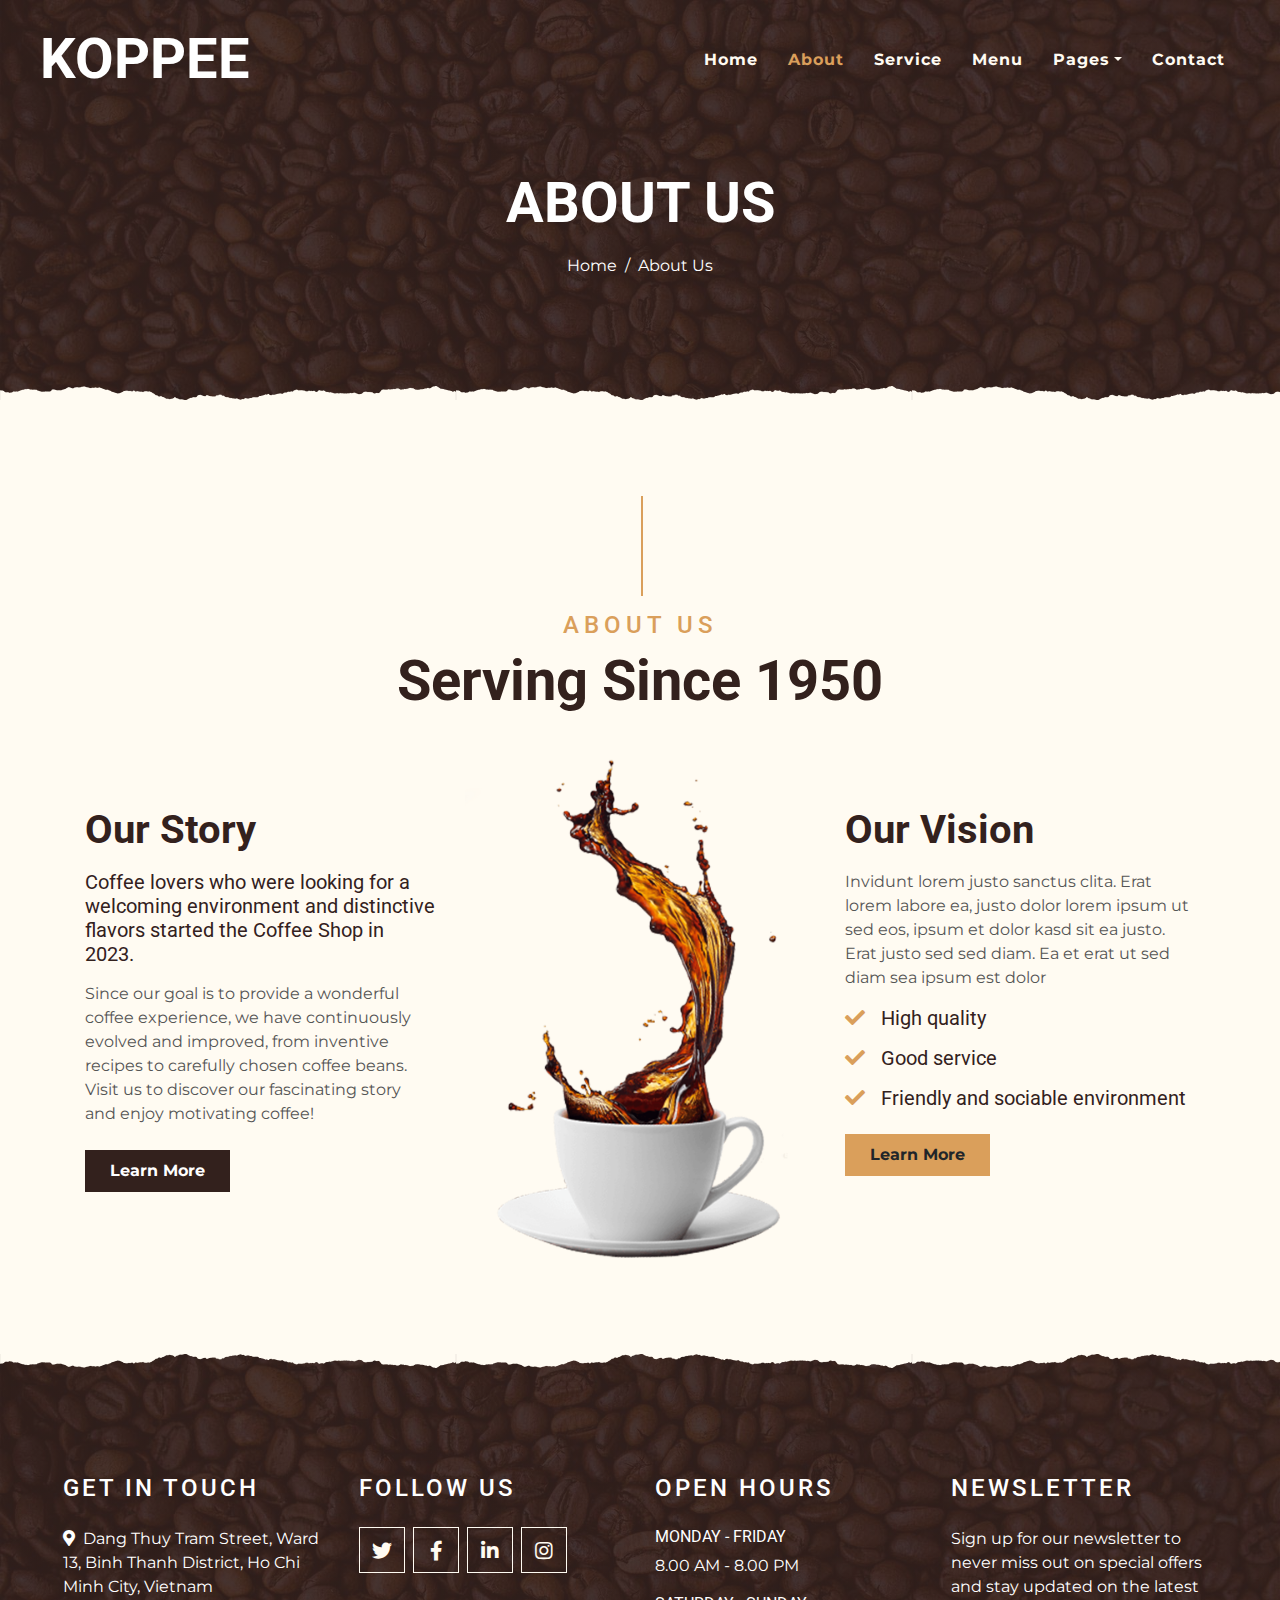
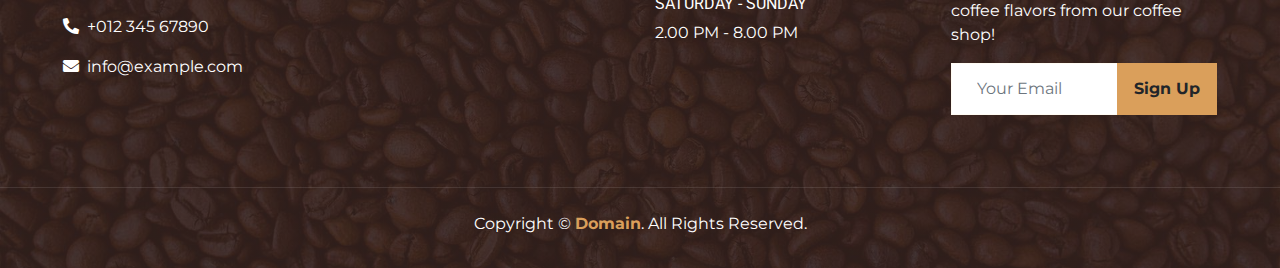
==== about.html @ 8549fde6 "Coffee Shop Project" ====
<!DOCTYPE html>
<html lang="en">

<head>
    <meta charset="utf-8">
    <title>KOPPEE - Coffee Shop HTML Template</title>
    <meta content="width=device-width, initial-scale=1.0" name="viewport">
    <meta content="Free Website Template" name="keywords">
    <meta content="Free Website Template" name="description">

    <!-- Favicon -->
    <link href="img/favicon.ico" rel="icon">

    <!-- Google Font -->
    <link rel="preconnect" href="https://fonts.gstatic.com">
    <link href="https://fonts.googleapis.com/css2?family=Montserrat:wght@200;400&family=Roboto:wght@400;500;700&display=swap" rel="stylesheet"> 

    <!-- Font Awesome -->
    <link href="https://cdnjs.cloudflare.com/ajax/libs/font-awesome/5.10.0/css/all.min.css" rel="stylesheet">

    <!-- Libraries Stylesheet -->
    <link href="lib/owlcarousel/assets/owl.carousel.min.css" rel="stylesheet">
    <link href="lib/tempusdominus/css/tempusdominus-bootstrap-4.min.css" rel="stylesheet" />

    <!-- Customized Bootstrap Stylesheet -->
    <link href="css/style.min.css" rel="stylesheet">
</head>

<body>
    <!-- Navbar Start -->
    <div class="container-fluid p-0 nav-bar">
        <nav class="navbar navbar-expand-lg bg-none navbar-dark py-3">
            <a href="index.html" class="navbar-brand px-lg-4 m-0">
                <h1 class="m-0 display-4 text-uppercase text-white">KOPPEE</h1>
            </a>
            <button type="button" class="navbar-toggler" data-toggle="collapse" data-target="#navbarCollapse">
                <span class="navbar-toggler-icon"></span>
            </button>
            <div class="collapse navbar-collapse justify-content-between" id="navbarCollapse">
                <div class="navbar-nav ml-auto p-4">
                    <a href="index.html" class="nav-item nav-link">Home</a>
                    <a href="about.html" class="nav-item nav-link active">About</a>
                    <a href="service.html" class="nav-item nav-link">Service</a>
                    <a href="menu.html" class="nav-item nav-link">Menu</a>
                    <div class="nav-item dropdown">
                        <a href="#" class="nav-link dropdown-toggle" data-toggle="dropdown">Pages</a>
                        <div class="dropdown-menu text-capitalize">
                            <a href="reservation.html" class="dropdown-item">Reservation</a>
                            <a href="testimonial.html" class="dropdown-item">Testimonial</a>
                        </div>
                    </div>
                    <a href="contact.html" class="nav-item nav-link">Contact</a>
                </div>
            </div>
        </nav>
    </div>
    <!-- Navbar End -->


    <!-- Page Header Start -->
    <div class="container-fluid page-header mb-5 position-relative overlay-bottom">
        <div class="d-flex flex-column align-items-center justify-content-center pt-0 pt-lg-5" style="min-height: 400px">
            <h1 class="display-4 mb-3 mt-0 mt-lg-5 text-white text-uppercase">About Us</h1>
            <div class="d-inline-flex mb-lg-5">
                <p class="m-0 text-white"><a class="text-white" href="">Home</a></p>
                <p class="m-0 text-white px-2">/</p>
                <p class="m-0 text-white">About Us</p>
            </div>
        </div>
    </div>
    <!-- Page Header End -->


    <!-- About Start -->
    <div class="container-fluid py-5">
        <div class="container">
            <div class="section-title">
                <h4 class="text-primary text-uppercase" style="letter-spacing: 5px;">About Us</h4>
                <h1 class="display-4">Serving Since 1950</h1>
            </div>
            <div class="row">
                <div class="col-lg-4 py-0 py-lg-5">
                    <h1 class="mb-3">Our Story</h1>
                    <h5 class="mb-3">Coffee lovers who were looking for a welcoming environment and distinctive flavors started the Coffee Shop in 2023.</h5>
                    <p> Since our goal is to provide a wonderful coffee experience, we have continuously evolved and improved, from inventive recipes to carefully chosen coffee beans. 
                        Visit us to discover our fascinating story and enjoy motivating coffee!</p>
                    <a href="" class="btn btn-secondary font-weight-bold py-2 px-4 mt-2">Learn More</a>
                </div>
                <div class="col-lg-4 py-5 py-lg-0" style="min-height: 500px;">
                    <div class="position-relative h-100">
                        <img class="position-absolute w-100 h-100" src="img/about.png" style="object-fit: cover;">
                    </div>
                </div>
                <div class="col-lg-4 py-0 py-lg-5">
                    <h1 class="mb-3">Our Vision</h1>
                    <p>Invidunt lorem justo sanctus clita. Erat lorem labore ea, justo dolor lorem ipsum ut sed eos, ipsum et dolor kasd sit ea justo. Erat justo sed sed diam. Ea et erat ut sed diam sea ipsum est dolor</p>
                    <h5 class="mb-3"><i class="fa fa-check text-primary mr-3"></i>High quality</h5>
                    <h5 class="mb-3"><i class="fa fa-check text-primary mr-3"></i>Good service</h5>
                    <h5 class="mb-3"><i class="fa fa-check text-primary mr-3"></i>Friendly and sociable environment</h5>
                    <a href="" class="btn btn-primary font-weight-bold py-2 px-4 mt-2">Learn More</a>
                </div>
            </div>
        </div>
    </div>
    <!-- About End -->


    <!-- Footer Start -->
    <div class="container-fluid footer text-white mt-5 pt-5 px-0 position-relative overlay-top">
        <div class="row mx-0 pt-5 px-sm-3 px-lg-5 mt-4">
            <div class="col-lg-3 col-md-6 mb-5">
                <h4 class="text-white text-uppercase mb-4" style="letter-spacing: 3px;">Get In Touch</h4>
                <p><i class="fa fa-map-marker-alt mr-2"></i>Dang Thuy Tram Street, Ward 13, Binh Thanh District, Ho Chi Minh City, Vietnam</p>
                <p><i class="fa fa-phone-alt mr-2"></i>+012 345 67890</p>
                <p class="m-0"><i class="fa fa-envelope mr-2"></i>info@example.com</p>
            </div>
            <div class="col-lg-3 col-md-6 mb-5">
                <h4 class="text-white text-uppercase mb-4" style="letter-spacing: 3px;">Follow Us</h4>
                <div class="d-flex justify-content-start">
                    <a class="btn btn-lg btn-outline-light btn-lg-square mr-2" href="#"><i class="fab fa-twitter"></i></a>
                    <a class="btn btn-lg btn-outline-light btn-lg-square mr-2" href="#"><i class="fab fa-facebook-f"></i></a>
                    <a class="btn btn-lg btn-outline-light btn-lg-square mr-2" href="#"><i class="fab fa-linkedin-in"></i></a>
                    <a class="btn btn-lg btn-outline-light btn-lg-square" href="#"><i class="fab fa-instagram"></i></a>
                </div>
            </div>
            <div class="col-lg-3 col-md-6 mb-5">
                <h4 class="text-white text-uppercase mb-4" style="letter-spacing: 3px;">Open Hours</h4>
                <div>
                    <h6 class="text-white text-uppercase">Monday - Friday</h6>
                    <p>8.00 AM - 8.00 PM</p>
                    <h6 class="text-white text-uppercase">Saturday - Sunday</h6>
                    <p>2.00 PM - 8.00 PM</p>
                </div>
            </div>
            <div class="col-lg-3 col-md-6 mb-5">
                <h4 class="text-white text-uppercase mb-4" style="letter-spacing: 3px;">Newsletter</h4>
                <p>Sign up for our newsletter to never miss out on special offers and stay updated on the latest coffee flavors from our coffee shop!</p>
                <div class="w-100">
                    <div class="input-group">
                        <input type="text" class="form-control border-light" style="padding: 25px;" placeholder="Your Email">
                        <div class="input-group-append">
                            <button class="btn btn-primary font-weight-bold px-3">Sign Up</button>
                        </div>
                    </div>
                </div>
            </div>
        </div>
        <div class="container-fluid text-center text-white border-top mt-4 py-4 px-sm-3 px-md-5" style="border-color: rgba(256, 256, 256, .1) !important;">
            <p class="mb-2 text-white">Copyright &copy; <a class="font-weight-bold" href="#">Domain</a>. All Rights Reserved.</a></p>
        </div>
    </div>
    <!-- Footer End -->


    <!-- Back to Top -->
    <a href="#" class="btn btn-lg btn-primary btn-lg-square back-to-top"><i class="fa fa-angle-double-up"></i></a>


    <!-- JavaScript Libraries -->
    <script src="https://code.jquery.com/jquery-3.4.1.min.js"></script>
    <script src="https://stackpath.bootstrapcdn.com/bootstrap/4.4.1/js/bootstrap.bundle.min.js"></script>
    <script src="lib/easing/easing.min.js"></script>
    <script src="lib/waypoints/waypoints.min.js"></script>
    <script src="lib/owlcarousel/owl.carousel.min.js"></script>
    <script src="lib/tempusdominus/js/moment.min.js"></script>
    <script src="lib/tempusdominus/js/moment-timezone.min.js"></script>
    <script src="lib/tempusdominus/js/tempusdominus-bootstrap-4.min.js"></script>

    <!-- Contact Javascript File -->
    <script src="mail/jqBootstrapValidation.min.js"></script>
    <script src="mail/contact.js"></script>

    <!-- Template Javascript -->
    <script src="js/main.js"></script>
</body>

</html>
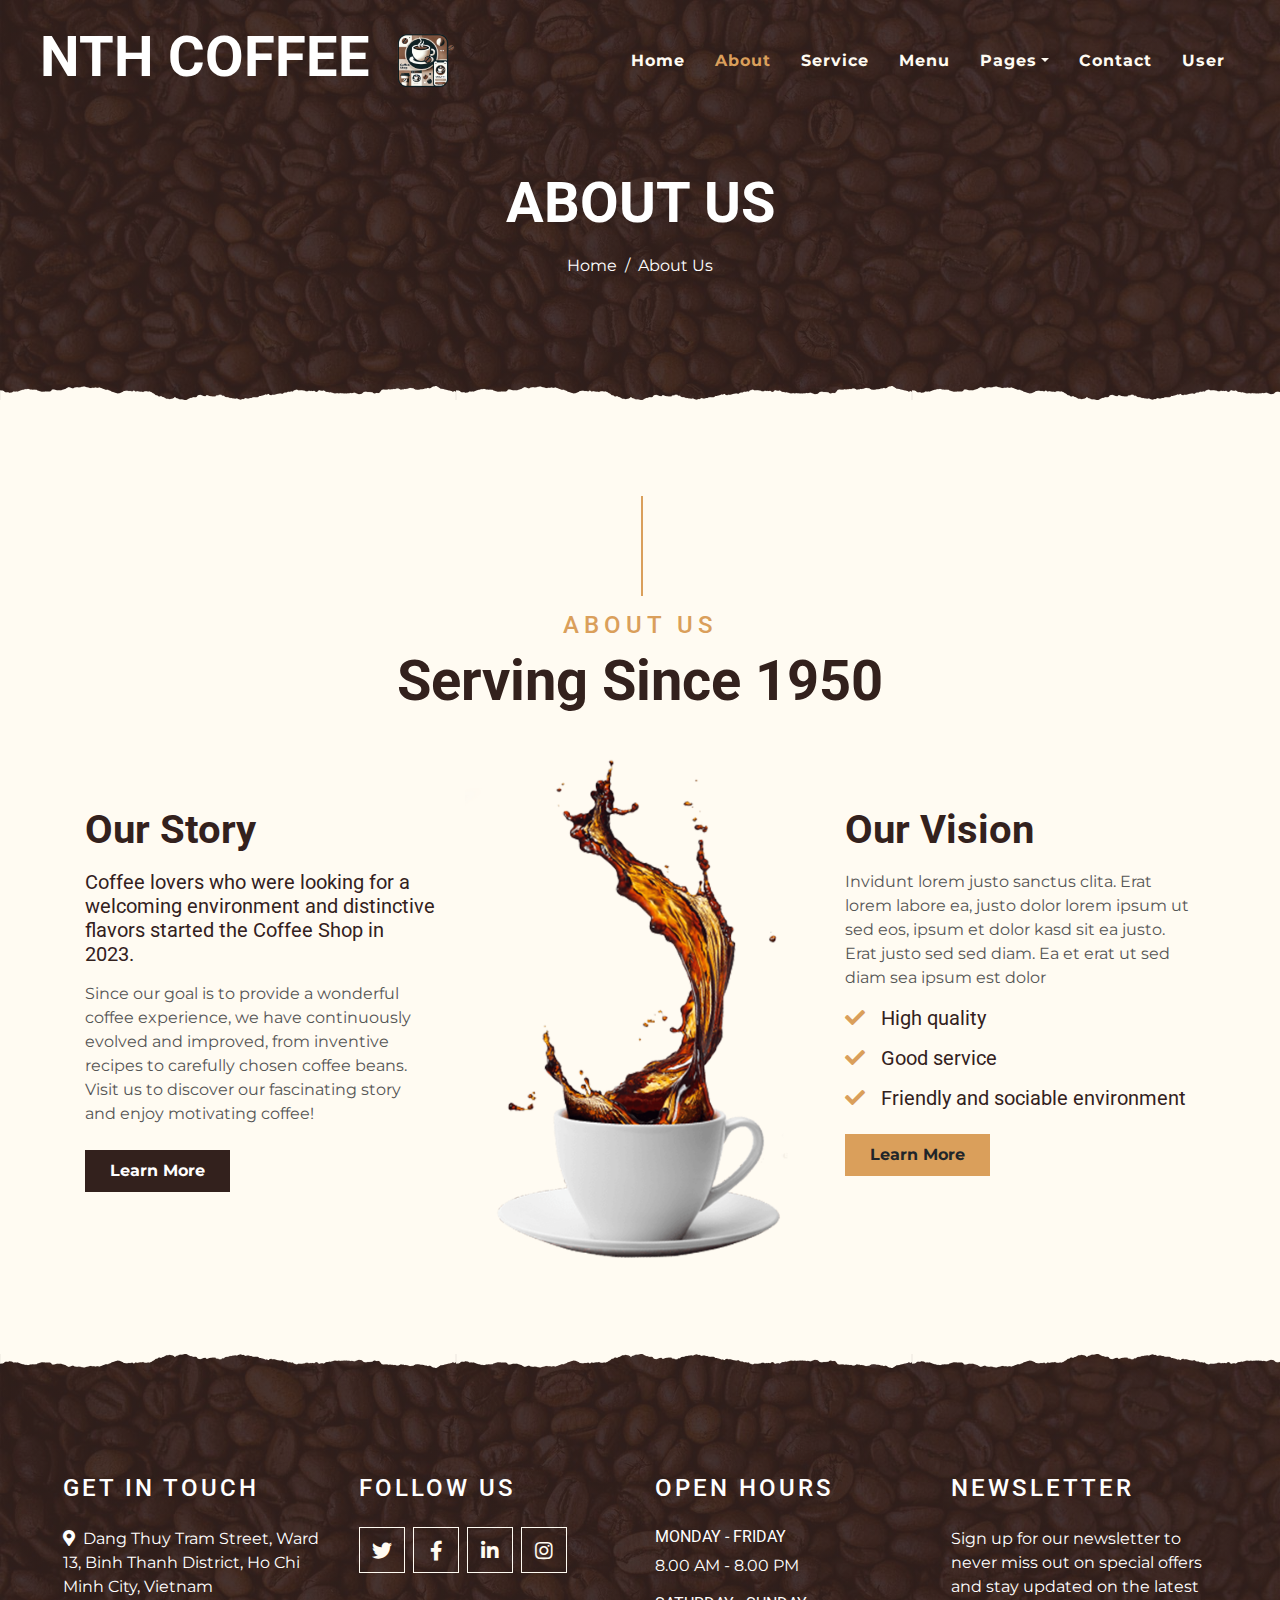
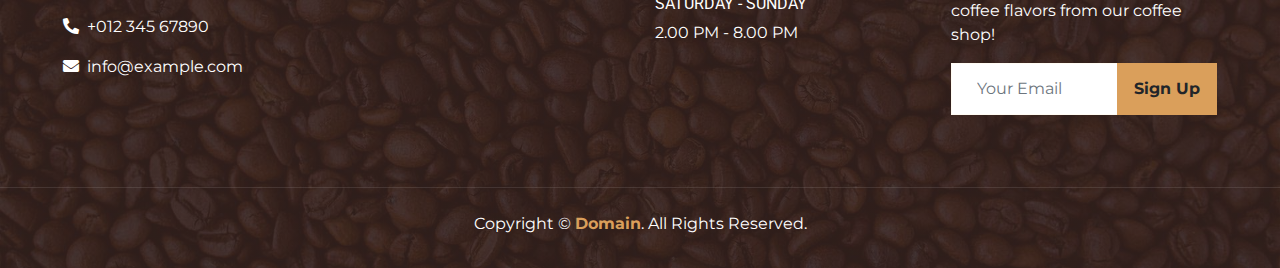
==== commit e87acbde: "update logo and user.html" ====
--- a/about.html
+++ b/about.html
@@ -31,7 +31,7 @@
     <div class="container-fluid p-0 nav-bar">
         <nav class="navbar navbar-expand-lg bg-none navbar-dark py-3">
             <a href="index.html" class="navbar-brand px-lg-4 m-0">
-                <h1 class="m-0 display-4 text-uppercase text-white">KOPPEE</h1>
+                <h1 class="m-0 display-4 text-uppercase text-white"> NTH COFFEE <img src="img/logo.png" height="80px"></h1>
             </a>
             <button type="button" class="navbar-toggler" data-toggle="collapse" data-target="#navbarCollapse">
                 <span class="navbar-toggler-icon"></span>
@@ -50,6 +50,7 @@
                         </div>
                     </div>
                     <a href="contact.html" class="nav-item nav-link">Contact</a>
+                    <a href="user.html" class="nav-item nav-link">User</a>
                 </div>
             </div>
         </nav>
